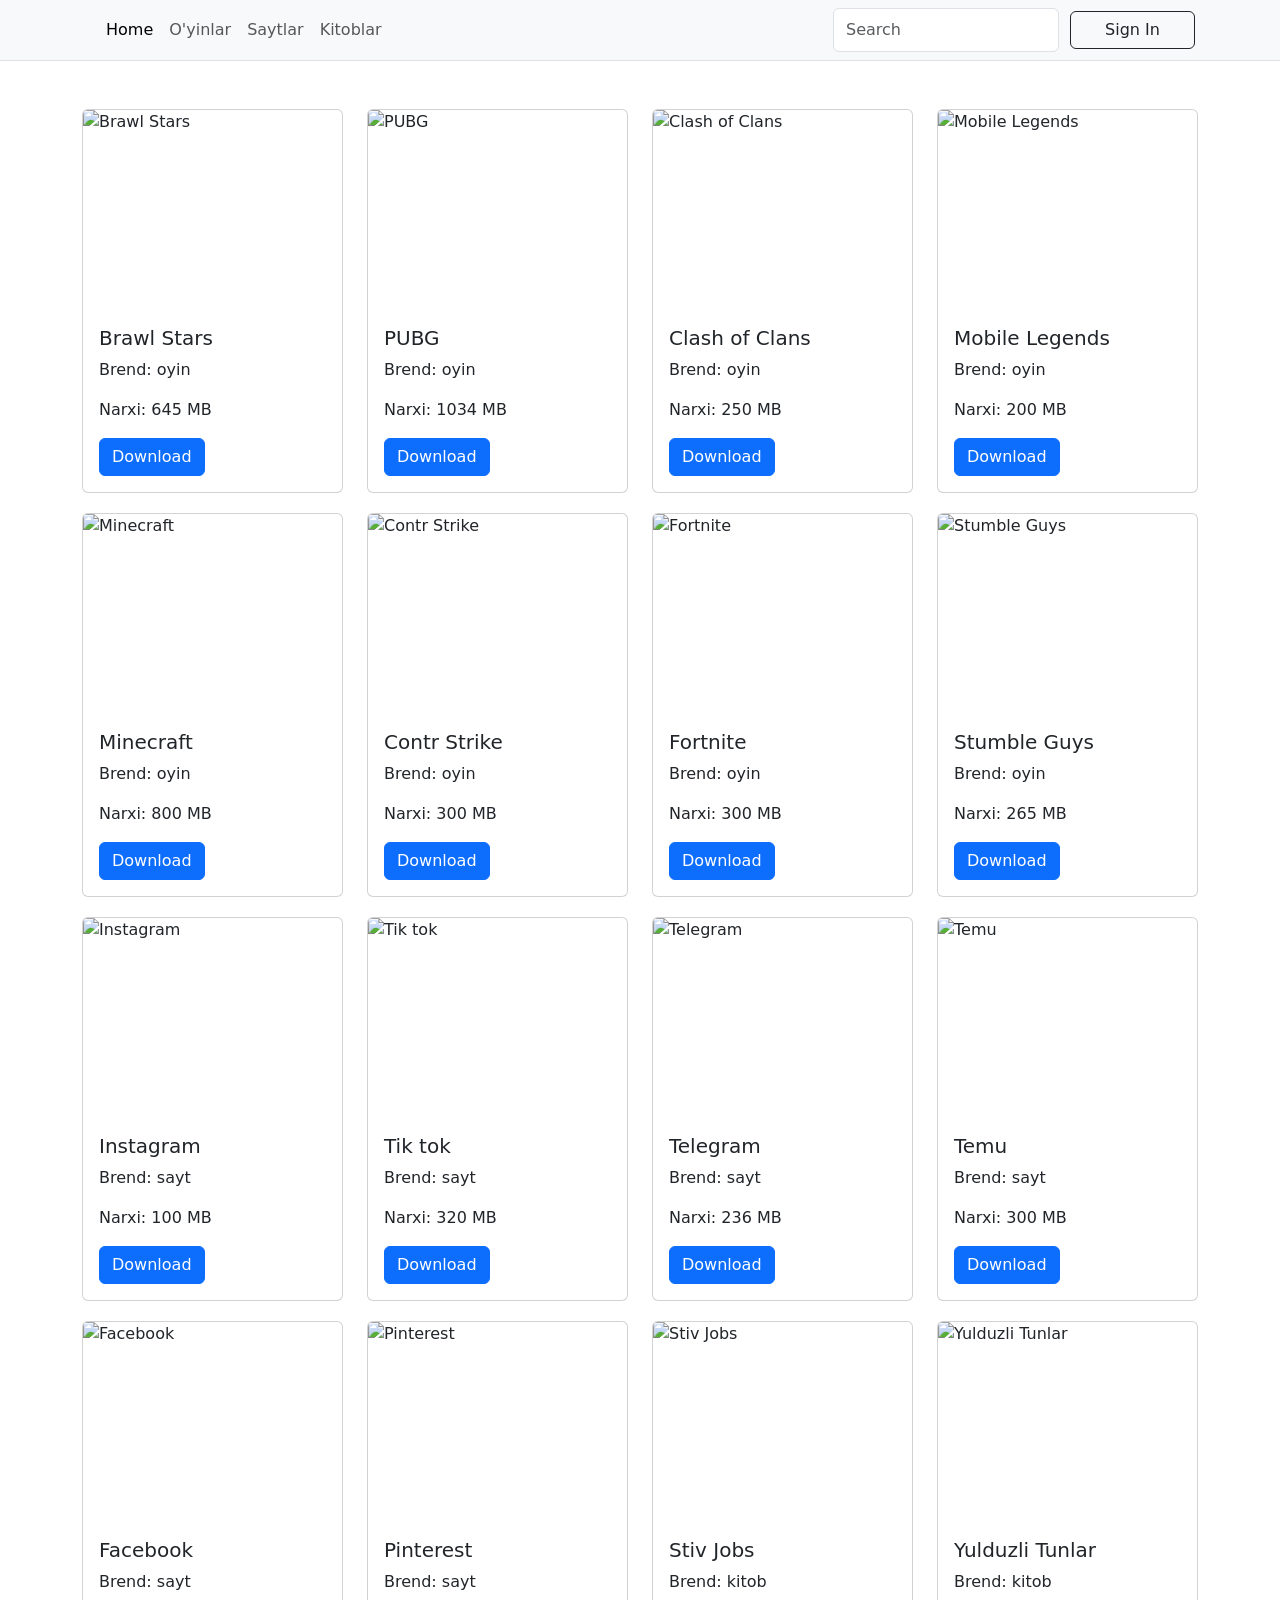
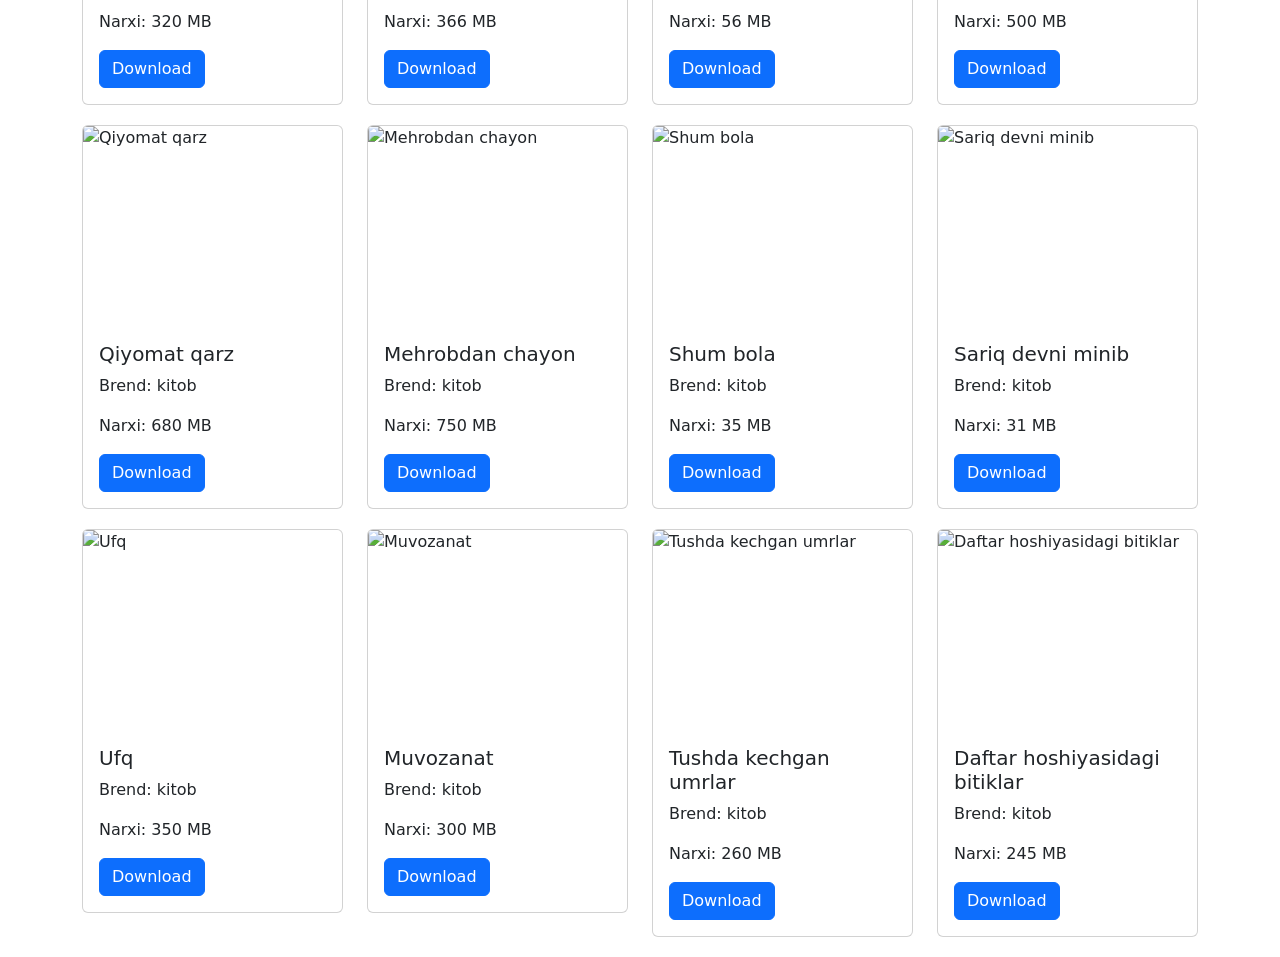
==== index.html @ 9a549d00 "first commit" ====
<!DOCTYPE html>
<html lang="uz">
<head>
    <meta charset="UTF-8">
    <meta name="viewport" content="width=device-width, initial-scale=1.0">
    <title>Oyinlar va Kitoblar</title>
    <link href="https://cdn.jsdelivr.net/npm/bootstrap@5.1.3/dist/css/bootstrap.min.css" rel="stylesheet">
    <link rel="shortcut icon" href="https://avatars.mds.yandex.net/i?id=e3aaebabe61a67ab3645a224b1908300_sr-5232476-images-thumbs&amp;n=13" type="image/x-icon">
    <style>
        .card {
            margin-bottom: 20px;
        }
        .card-img-top {
            height: 200px;
            object-fit: cover;
        }
    </style>
</head>
<body>
    <nav class="navbar navbar-expand-lg bg-light border-bottom border-body" data-bs-theme="bg-dark">
        <div class="container">
            <a class="navbar-brand" href="./index.html"><img width="50px" src="https://avatars.mds.yandex.net/i?id=e3aaebabe61a67ab3645a224b1908300_sr-5232476-images-thumbs&amp;n=13" alt=""></a>
            <button class="navbar-toggler" type="button" data-bs-toggle="collapse" data-bs-target="#navbarColor01" aria-controls="navbarColor01" aria-expanded="false" aria-label="Toggle navigation">
                <span class="navbar-toggler-icon"></span>
            </button>
            <div class="collapse navbar-collapse" id="navbarColor01">
                <ul class="navbar-nav me-auto mb-2 mb-lg-0">
                    <li class="nav-item">
                        <a class="nav-link active" aria-current="page" href="./index.html">Home</a>
                    </li>
                    <li class="nav-item">
                        <a class="nav-link" href="./nokia.html">O'yinlar</a>
                    </li>
                    <li class="nav-item">
                        <a class="nav-link" href="./iphone.html">Saytlar</a>
                    </li>
                    <li class="nav-item">
                        <a class="nav-link" href="./vivo.html">Kitoblar</a>
                    </li>
                </ul>
                <form class="d-flex" role="search">
                    <input class="form-control me-2" id="searchInp" type="search" placeholder="Search" aria-label="Search">
                    <div id="userInfo" style="display: flex; align-items: center;">
                    </div>
                </form>
            </div>
        </div>
    </nav>

    <div class="container mt-5">
        <div class="row" id="product-list">
        </div>
    </div>

    <script>
        const Phones = [
            { id: 1, nomi: "Brawl Stars", narxi: 645, brend: "oyin", rasmi: ["https://avatars.mds.yandex.net/i?id=f113763d49ba8b4e1a3e715b9adc2041401d8bd9-8209870-images-thumbs&n=13"] },
            { id: 2, nomi: "PUBG", narxi: 1034, brend: "oyin", rasmi: ["https://avatars.mds.yandex.net/i?id=532a5d37b3ce49fc0d5362fab7ae660dbe48796c-9226056-images-thumbs&n=13"] },
            { id: 3, nomi: "Clash of Clans", narxi: 250, brend: "oyin", rasmi: ["https://avatars.mds.yandex.net/i?id=62d9f996672358d73d7fe8c2a1a91805d4e60b07-4826372-images-thumbs&n=13"] },
            { id: 4, nomi: "Mobile Legends", narxi: 200, brend: "oyin", rasmi: ["https://avatars.mds.yandex.net/i?id=d7d504e7a193c7a1eec0f3f64bf9acd08056b12e-9106994-images-thumbs&n=13"] },
            { id: 5, nomi: "Minecraft", narxi: 800, brend: "oyin", rasmi: ["https://avatars.mds.yandex.net/i?id=ce5b44057575418a04ce1b9742d84d1cc73e7453-3631422-images-thumbs&n=13"] },
            { id: 6, nomi: "Contr Strike", narxi: 300, brend: "oyin", rasmi: ["https://avatars.mds.yandex.net/i?id=f507057f84245ae1a16ed1c7a90f165a901c22a54eb71942-4935624-images-thumbs&n=13"] },
            { id: 7, nomi: "Fortnite", narxi: 300, brend: "oyin", rasmi: ["https://avatars.mds.yandex.net/i?id=1dad4506d1e9879abf11e81be0aac675b78f11ce-12571073-images-thumbs&n=13"] },
            { id: 8, nomi: "Stumble Guys", narxi: 265, brend: "oyin", rasmi: ["https://avatars.mds.yandex.net/i?id=2543fad7e5a4932cac962c276bfd9532f324f454-9036873-images-thumbs&n=13"] },
            { id: 9, nomi: "Instagram", narxi: 100, brend: "sayt", rasmi: ["https://avatars.mds.yandex.net/i?id=5640a377315095af5f95eab7cc7f3b59-4569576-images-thumbs&n=13"] },
            { id: 10, nomi: "Tik tok", narxi: 320, brend: "sayt", rasmi: ["https://avatars.mds.yandex.net/i?id=29fc51852c072da68cda7a4e910e43d0-5220588-images-thumbs&n=13"] },
            {id: 11, nomi: "Telegram", narxi: 236, brend: "sayt", rasmi: ["https://avatars.mds.yandex.net/i?id=d892c58638615b933ee12de1c79c8b3ad700b0c3-5869282-images-thumbs&n=13"]},
            {id: 12, nomi: "Temu", narxi: 300, brend: "sayt", rasmi: ["https://avatars.mds.yandex.net/i?id=372b420f27724e78d836059e5e26d4e2f5055065-5234261-images-thumbs&n=13"]},
            {id: 13, nomi: "Facebook", narxi: 320, brend: "sayt", rasmi: ["https://avatars.mds.yandex.net/i?id=36cb0bd6e718e24581d34eb2039801fdc1f891f1-5146892-images-thumbs&n=13"]},
            {id: 14, nomi: "Pinterest", narxi: 366, brend: "sayt", rasmi: ["https://avatars.mds.yandex.net/i?id=a8624db9a62580623068a55da791a6d51bd2c9d9-8485406-images-thumbs&n=13"]},
            {id: 15, nomi: "Stiv Jobs", narxi: 56, brend: "kitob", rasmi: ["https://avatars.mds.yandex.net/i?id=ae72dae623c77bac8271c2ad4ee309bd-4476821-images-thumbs&n=13"]},
            {id: 16, nomi: "Yulduzli Tunlar", narxi: 500, brend: "kitob", rasmi: ["https://avatars.mds.yandex.net/i?id=6703f82639ac12cc04d4024b0742cd7f_l-4500670-images-thumbs&n=13"]},
            {id: 17, nomi: "Qiyomat qarz", narxi: 680, brend: "kitob", rasmi: ["https://avatars.mds.yandex.net/i?id=eb7057c94f3797533c1c6d2408c183a576770707-10415032-images-thumbs&n=13"]},
            {id: 18, nomi: "Mehrobdan chayon", narxi: 750, brend: "kitob", rasmi: ["https://avatars.mds.yandex.net/i?id=6262e8019287a047818c1f906af05c1339be026a-8497409-images-thumbs&n=13"]},
            {id: 19, nomi: "Shum bola", narxi: 35, brend: "kitob", rasmi: ["https://avatars.mds.yandex.net/i?id=0f6d8699f3baa3b8f626c95878ed317498e20298-10807079-images-thumbs&n=13"]},
            {id: 20, nomi: "Sariq devni minib", narxi: 31, brend: "kitob", rasmi: ["https://olcha.uz/image/600x600/products/2022-02-10/khudoyberdi-tkhtaboev-sari-devni-minib-myagkaya-oblozhka-35922-0.jpeg"]},
            {id: 21, nomi: "Ufq", narxi: 350, brend: "kitob", rasmi: ["https://avatars.mds.yandex.net/i?id=07eac859390daa8cd434305c8b644795_sr-8351914-images-thumbs&n=13"]},
            {id: 22, nomi: "Muvozanat", narxi: 300, brend: "kitob", rasmi: ["https://assets.asaxiy.uz/product/main_image/desktop/62b57c7def610.jpg.webp"]},
            {id: 23, nomi: "Tushda kechgan umrlar", narxi: 260, brend: "kitob", rasmi: ["https://assets.asaxiy.uz/product/main_image/desktop/5ebe62034e9d5.png.webp"]},
            {id: 24, nomi: "Daftar hoshiyasidagi bitiklar", narxi: 245, brend: "kitob", rasmi: ["https://assets.asaxiy.uz/product/items/desktop/d6723e7cd6735df68d1ce4c704c29a0420210729114942729313ShAG3Fmnb.jpg.webp"]}
        ];

        const productList = document.getElementById('product-list');

        Phones.forEach(phone => {
            const productCard = `
                <div class="col-md-3">
                    <div class="card">
                        <img src="${phone.rasmi[0]}" class="card-img-top" alt="${phone.nomi}">
                        <div class="card-body">
                            <h5 class="card-title">${phone.nomi}</h5>
                            <p class="card-text">Brend: ${phone.brend}</p>
                            <p class="card-text">Narxi: ${phone.narxi} MB</p>
                            <a href="productDetail.html?id=${phone.id}" class="btn btn-primary">Download</a>
                        </div>
                    </div>
                </div>
            `;
            productList.innerHTML += productCard;
        });

        document.addEventListener("DOMContentLoaded", function() {
            let login = localStorage.getItem("login");
            const userInfo = document.getElementById('userInfo');

            if (login) {
                userInfo.innerHTML = `
                    <b id="exitIcon" style="color: black">${login}</b>
                    <svg xmlns="http://www.w3.org/2000/svg" id="exitIcon" style="color: black; margin-left: 15px" width="25" height="25" viewBox="0 0 16 16">
                        <path d="M2.146 2.854a.5.5 0 0 1 .708-.708L8 7.293l5.146-5.147a.5.5 0 0 1 .708.708L8.707 8l5.147 5.146a.5.5 0 0 1-.708.708L8 8.707l-5.146 5.147a.5.5 0 0 1-.708-.708L7.293 8 2.146 2.854z"/>
                    </svg>
                `;

                const exitIcon = document.getElementById('exitIcon');
                exitIcon.addEventListener('click', function() {
                    localStorage.removeItem('login');
                    window.location.href = './login.html';
                });
            } else {
                userInfo.innerHTML = `
                    <a id="signInBtn" class="btn btn-outline-dark" href="./login.html" style="width: 125px; margin: 3px;" type="submit">Sign In</a>
                `;
            }
        });
    </script>

    <script src="https://cdn.jsdelivr.net/npm/bootstrap@5.1.3/dist/js/bootstrap.bundle.min.js"></script>
</body>
</html>
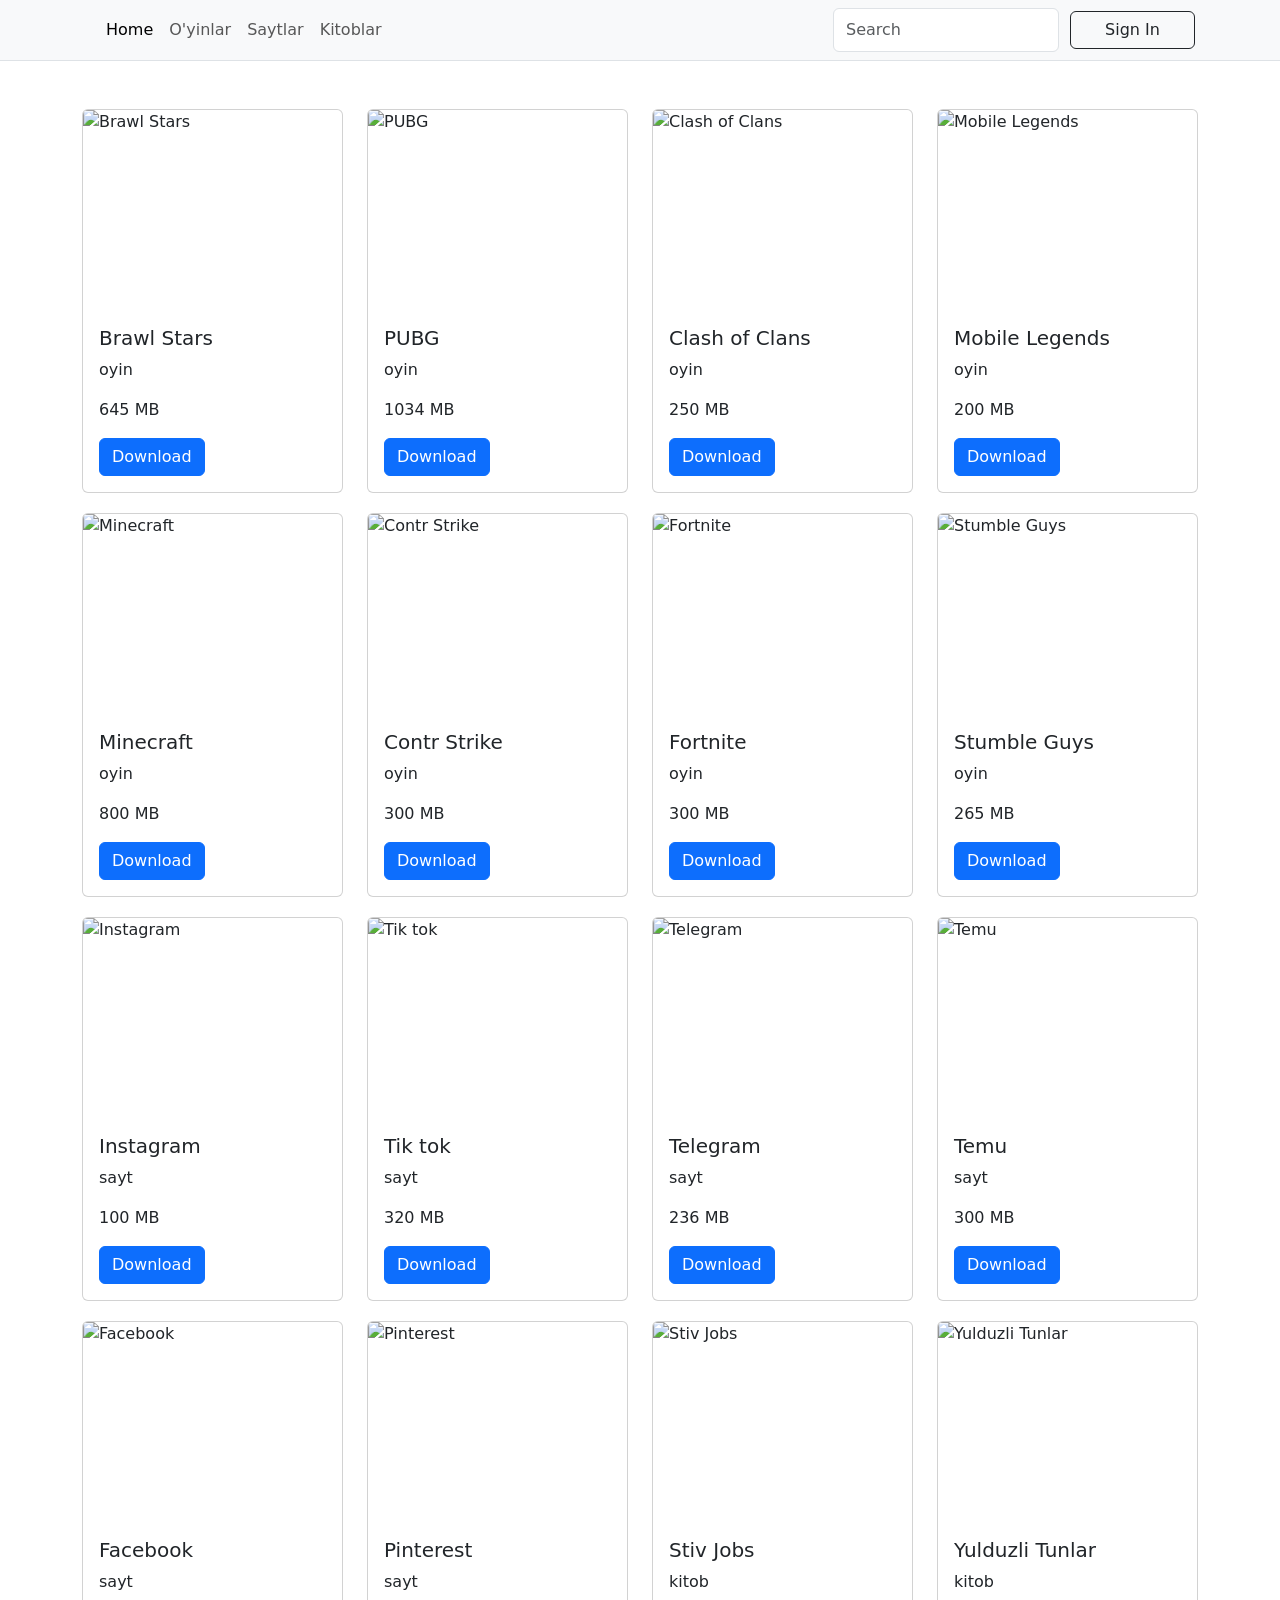
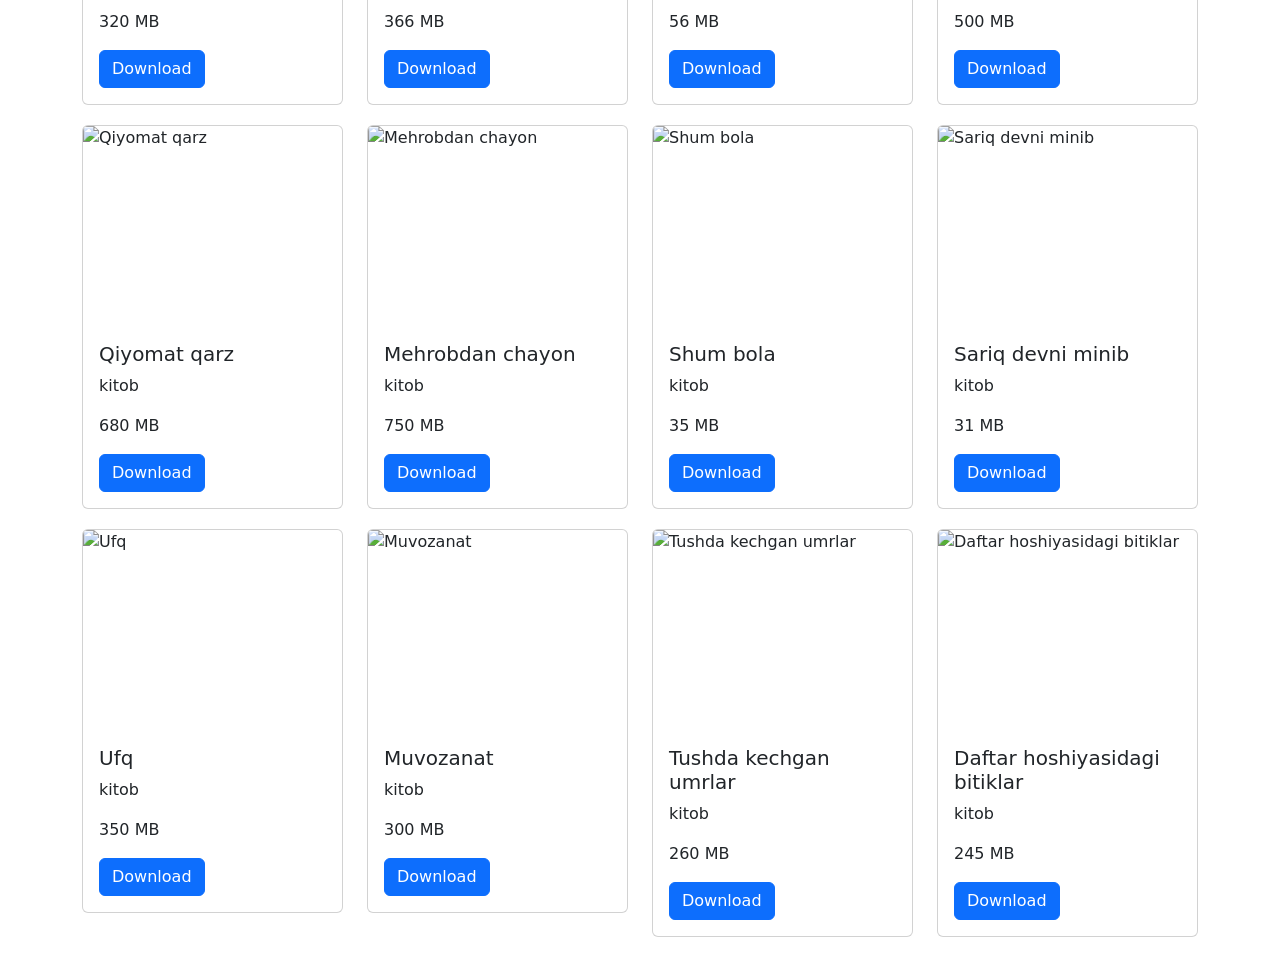
==== commit f2a7da27: "first commit" ====
--- a/index.html
+++ b/index.html
@@ -41,6 +41,8 @@
                 <form class="d-flex" role="search">
                     <input class="form-control me-2" id="searchInp" type="search" placeholder="Search" aria-label="Search">
                     <div id="userInfo" style="display: flex; align-items: center;">
+                <a class="btn btn-outline-dark" href="./login.html" style="width: 125px; margin: 3px;" type="submit">Sign In</a>
+
                     </div>
                 </form>
             </div>
@@ -89,8 +91,8 @@
                         <img src="${phone.rasmi[0]}" class="card-img-top" alt="${phone.nomi}">
                         <div class="card-body">
                             <h5 class="card-title">${phone.nomi}</h5>
-                            <p class="card-text">Brend: ${phone.brend}</p>
-                            <p class="card-text">Narxi: ${phone.narxi} MB</p>
+                            <p class="card-text"> ${phone.brend}</p>
+                            <p class="card-text">${phone.narxi} MB</p>
                             <a href="productDetail.html?id=${phone.id}" class="btn btn-primary">Download</a>
                         </div>
                     </div>
@@ -105,7 +107,7 @@
 
             if (login) {
                 userInfo.innerHTML = `
-                    <b id="exitIcon" style="color: black">${login}</b>
+                    <b id="exit" style="color: black">${login}</b>
                     <svg xmlns="http://www.w3.org/2000/svg" id="exitIcon" style="color: black; margin-left: 15px" width="25" height="25" viewBox="0 0 16 16">
                         <path d="M2.146 2.854a.5.5 0 0 1 .708-.708L8 7.293l5.146-5.147a.5.5 0 0 1 .708.708L8.707 8l5.147 5.146a.5.5 0 0 1-.708.708L8 8.707l-5.146 5.147a.5.5 0 0 1-.708-.708L7.293 8 2.146 2.854z"/>
                     </svg>
